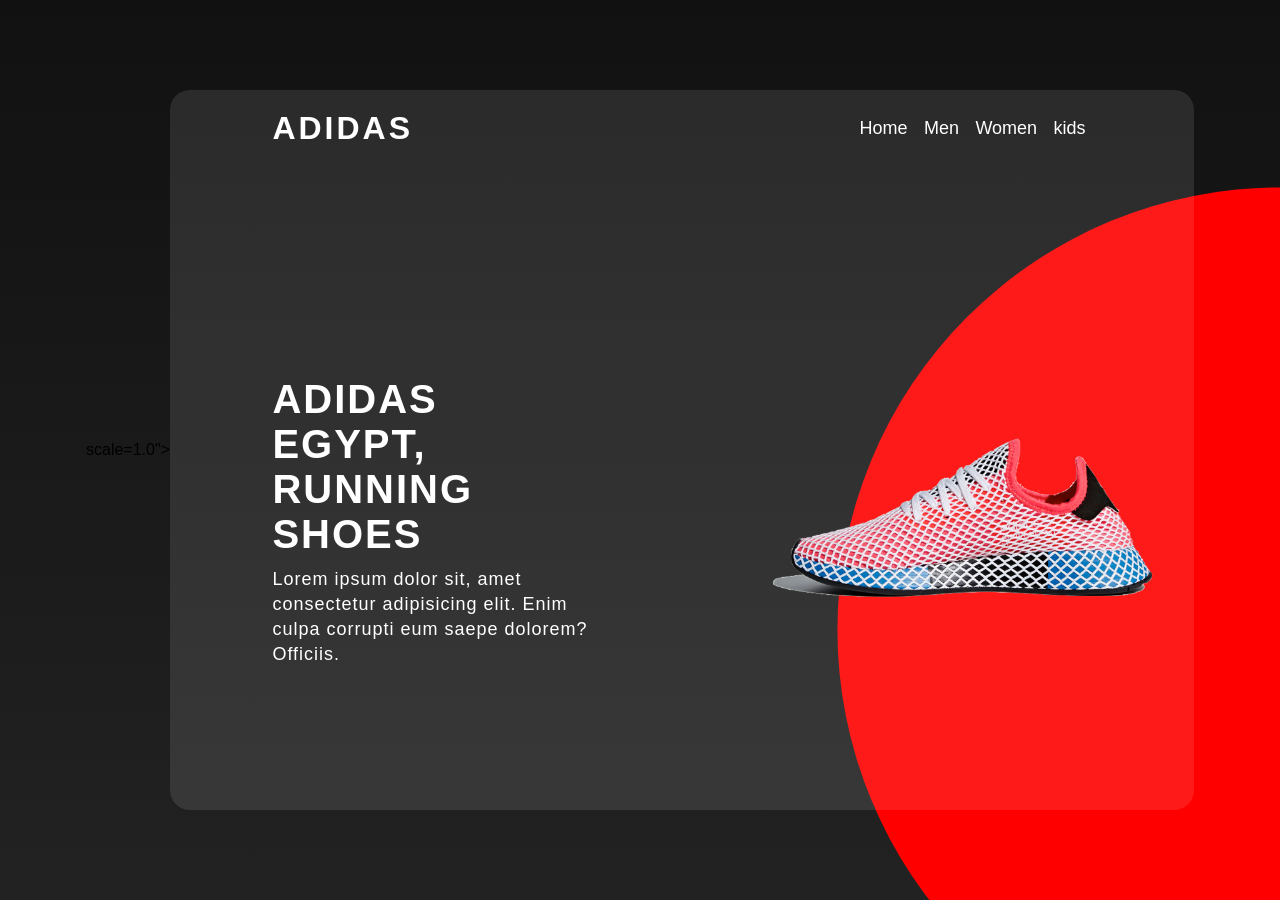
==== index.html @ 58ab8697 "Add initial HTML structure for Adidas page" ====
scale=1.0">
    <link rel="stylesheet" href="add.css">
    <title>Adidas</title>
</head>
<body>
    <div class="container">
        <nav>
            <a class="logo" href="#">Adidas</a>
         <ul>
            <li><a href="#">Home</a></li>
            <li><a href="#">Men</a></li>
            <li><a href="#">Women</a></li>
            <li><a href="#">kids</a></li>
         </ul>
        </nav>  
        <div class="content">
            <div class="text">
                <h2>Adidas Egypt, <br>Running Shoes</h2>
                <p>Lorem ipsum dolor sit, amet consectetur adipisicing elit. Enim culpa corrupti eum saepe dolorem? Officiis.</p>
            </div> 
            <div class="image">
                <img src="shoes.png">
            </div>
    </div>
   
</body>
</html>
---- add.css ----
*{
    padding: 0;
    margin: 0;
    font-family: sans-serif;
}
body{
    background: linear-gradient(#111,#222);
    height: 100vh;
    width: 100%;
    display: flex;
    justify-content: center;
    align-items: center;
}
body::after{ 
    content:'';
    width: 100%;
    height: 100%;
    background: red;
    position: absolute;
    clip-path: circle(40% at right 70% );
    z-index:-1;
}
.container{
    width: 80%;
    height: 80%;
    background: rgba(255, 255, 255, 0.1);
    border-radius: 20px;
    overflow: hidden;
}
nav{
    display: flex;
    justify-content: space-between;
    align-items: center;
    width: 80%;
    margin: auto;
    padding: 20px 0;
}
nav .logo{
    color: white;
    text-decoration: none;
    font-size: 32px;
    text-transform: uppercase;
    letter-spacing: 3px;
    font-weight: 700;
}
nav ul li{
    display: inline-block;
    margin: 0 6px;

}
nav ul li a{
    color: white;
    text-decoration: none;
    font-size: 18px;
    font-weight: 500;
}
nav ul li a:hover{
    color: red;
}
.content{
     display: flex;
     justify-content: space-between;
     align-items: center;
     height: 100%;
     width: 80%;
     margin: auto;
}
.content .text{
    color: white;
    width: 40%;
}
.content .text h2{
    font-size: 40px;
    text-transform: uppercase;
    font-weight: 700;
    letter-spacing: 2px;
}
.content .text p{
    font-size: 18px;
    line-height: 25px;
    margin: 10px 0;
    letter-spacing: 1px;
}
.content .image{
    width: 40%;
}
.content .image img{
    width: 400px;
}
@media (min-width:950px) and (max-width:1150px){
    .content .image img{
        width: 330px;
    }  

}
@media (max-width:950px){
    body{
        height: auto;
        min-height: 100vh;
        padding: 20px 0;
    }
    .container{
        height: auto;
        overflow: visible;
    }
    .content {
        flex-direction: column;
        justify-content: center;
        text-align: center;
        padding: 20PX 0;
    }
     nav{
        flex-direction: column;
        justify-content: center;
        text-align: center;
    }
     .content .image, .content .text{
        width: 100%;
    }
    .content .image img{
        width: 250px;
    }
    body::after{
        clip-path: circle( 40% at bottom );
    }
}
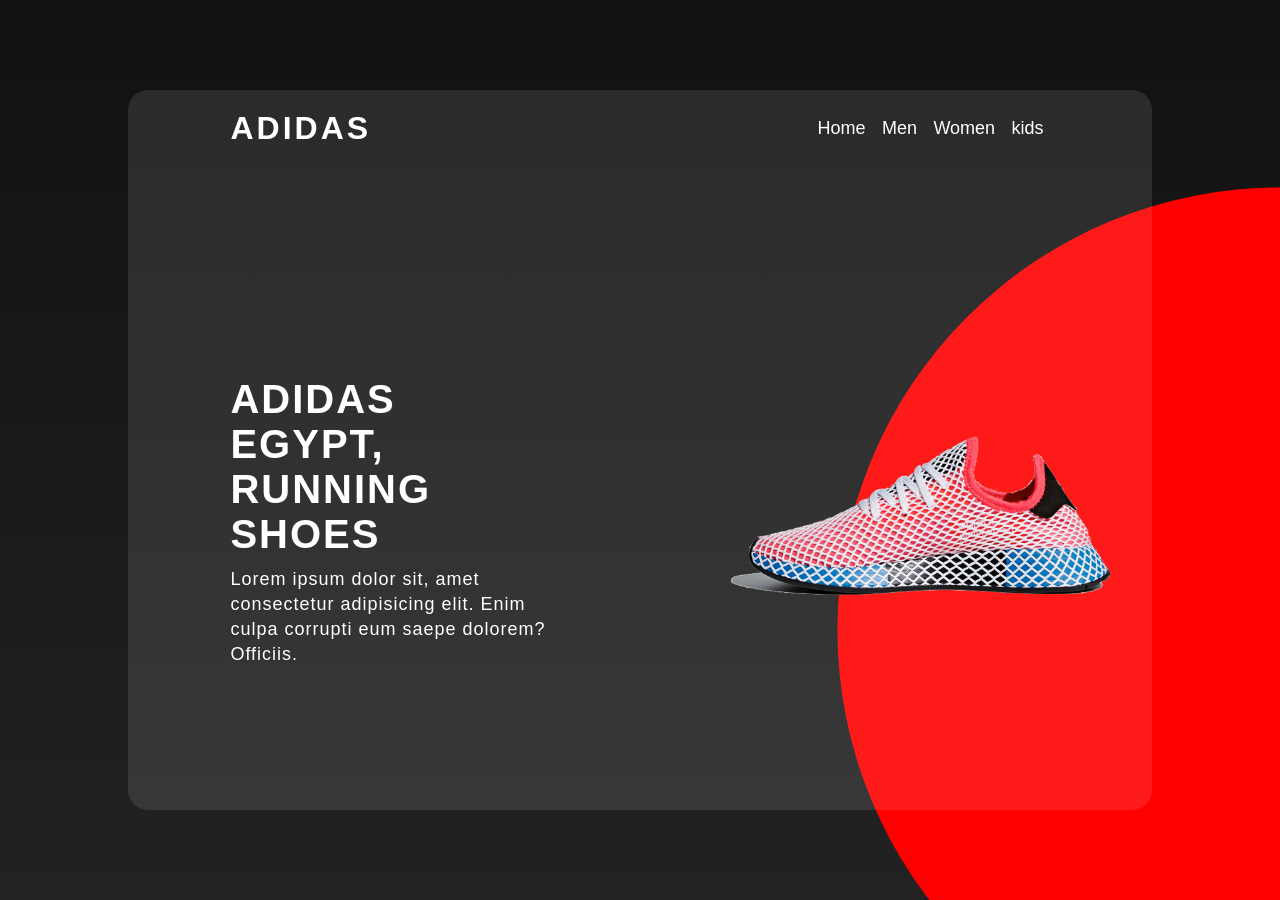
==== commit dad2369b: "Update index.html" ====
--- a/index.html
+++ b/index.html
@@ -1,4 +1,8 @@
-scale=1.0">
+<!DOCTYPE html>
+<html lang="en">
+<head>
+    <meta charset="UTF-8">
+    <meta name="viewport" content="width=device-width, initial-scale=1.0">
     <link rel="stylesheet" href="add.css">
     <title>Adidas</title>
 </head>
@@ -6,22 +10,22 @@
     <div class="container">
         <nav>
             <a class="logo" href="#">Adidas</a>
-         <ul>
-            <li><a href="#">Home</a></li>
-            <li><a href="#">Men</a></li>
-            <li><a href="#">Women</a></li>
-            <li><a href="#">kids</a></li>
-         </ul>
-        </nav>  
+            <ul>
+                <li><a href="#">Home</a></li>
+                <li><a href="#">Men</a></li>
+                <li><a href="#">Women</a></li>
+                <li><a href="#">kids</a></li>
+            </ul>
+        </nav>
         <div class="content">
             <div class="text">
                 <h2>Adidas Egypt, <br>Running Shoes</h2>
                 <p>Lorem ipsum dolor sit, amet consectetur adipisicing elit. Enim culpa corrupti eum saepe dolorem? Officiis.</p>
-            </div> 
+            </div>
             <div class="image">
                 <img src="shoes.png">
             </div>
+        </div>
     </div>
-   
 </body>
 </html>
